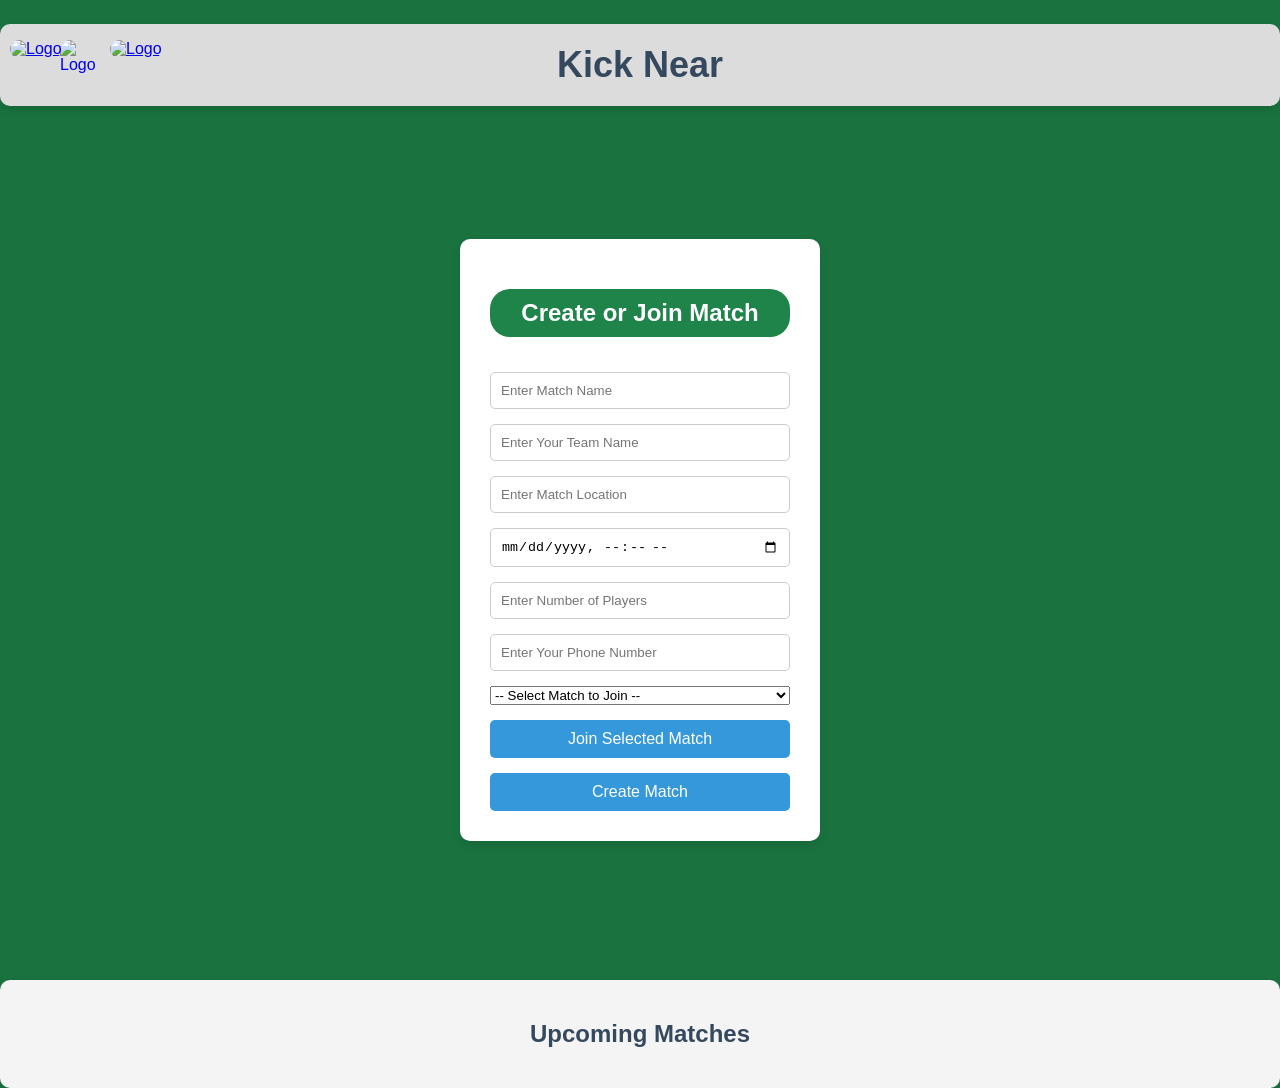
==== web project/project.html @ 5ca7151b "Add files via upload" ====
<!DOCTYPE html>
<html lang="en">
<head>
    <meta charset="UTF-8">
    <meta name="viewport" content="width=device-width, initial-scale=1.0">
    <title>KickNear Site</title> 
    <link rel="stylesheet" href="project.css">
</head>
<body>
    <h1 class="tittle">Kick Near</h1>
    <a class="insta" href="https://www.instagram.com/dvmnbodi/">
        <img class="insta Logo" src="https://img.icons8.com/?size=100&id=RhYNENh5cxlS&format=png&color=000000"  alt="Logo" style="height: 50px; border-radius: 10px;">
    </a>
    <a class="face" href="https://www.facebook.com/abdelrahman.elmahdy.902/">
        <img class="face-logo" src="https://img.icons8.com/?size=100&id=kQzCK4emnaD2&format=png&color=000000"  alt="Logo" style="height: 50px; border-radius: 10px;">
    </a>
    <a class="call" href="tel:+201026411847">
        <img class="call-logo" src="https://img.icons8.com/?size=100&id=AJOqyBhNnjEu&format=png&color=000000"  alt="Logo" style="height: 50px; border-radius: 10px;">
    </a>

    <div class="container">
        <form id="match-form">
            <h2>Create or Join Match</h2>

      
            <input id="match-name" type="text" placeholder="Enter Match Name" required> 
          
            <input id="team-name" type="text" placeholder="Enter Your Team Name" required>
            <input id="location" type="url" placeholder="Enter Match Location" required>
            <input id="match-time" type="datetime-local" required>
            <input id="players" type="number" placeholder="Enter Number of Players" required>
            <input id="phone" type="number" placeholder="Enter Your Phone Number" required>
            <select id="existing-matches">
            <option value="">-- Select Match to Join --</option>
            </select>

            <input type="button" id="join-btn" value="Join Selected Match">
            <input type="button" id="submit-btn" value="Create Match">
        </form>
    </div>

    <div class="matches-section">
        <h2>Upcoming Matches</h2>
        <div id="matches-list"></div>
       
    </div>

    <script src="project.js"></script>
</body>
---- web project/project.css ----
.tittle {
    font-family: Arial, Helvetica, sans-serif;
    font-size: 36px;
    font-weight: bold;
    color: #34495e;  
    background-color: #dcdcdc;  
    padding: 20px;
    text-align: center;
    border-radius: 10px;
    box-shadow: 0 4px 8px rgba(0, 0, 0, 0.1);  
}


form h2{
  font-family: Arial, Helvetica, sans-serif;
  color: #ffffff;                   
  background-color: #1e8449;
  border-radius:20px;
  display: flex;
  align-items: center;
  justify-content: center;
  
  padding: 10px;

}
body{
   
    background-color: #1a723f;
    font-family: Arial, Helvetica, sans-serif;
    margin: 0;
    padding: 0;
}
.container {
    height: 80vh;                 
    display: flex;                 
    justify-content: center;       
    align-items: center;          
    padding: 50px;
  }
  
  form {
    display: flex;
    flex-direction: column;        
    gap: 15px;                    
    background-color:#ffffff;        
    padding: 30px;
    border-radius: 10px;           
    box-shadow: 0 4px 10px rgba(0,0,0,0.1); 
    width: 300px; 
  }
  form input {
    border-radius: 10px;      
    padding: 10px;            
    border: 1px solid #797272 ; 
    border-style: ridge;  
  }
 
  form input[type="button"] {
    background-color: #3498db; 
    color: white;
    padding: 10px 20px;
    border: none;
    border-radius: 5px;
    font-size: 16px;
    cursor: pointer;
}
  
form {
    display: flex;
    flex-direction: column;
    gap: 15px;
    background-color: white;
    padding: 30px;
    border-radius: 10px;
    box-shadow: 0 4px 10px rgba(0, 0, 0, 0.1);
    width: 300px;
}


form input {
    padding: 10px;
    border-radius: 5px;
    border: 1px solid #ccc;
}

.matches-section {
    margin-top: 30px;
    padding: 20px;
    background-color: #f4f4f4;
    border-radius: 10px;
    box-shadow: 0 4px 8px rgba(0, 0, 0, 0.1);
}

.matches-section h2 {
    text-align: center;
    font-size: 24px;
    color: #34495e;
}

#matches-list {
    display: flex;
    flex-direction: column;
    gap: 10px;
    margin-top: 20px;
}

.match-item {
    background-color: #fff;
    padding: 15px;
    border-radius: 8px;
    box-shadow: 0 2px 4px rgba(0, 0, 0, 0.1);
}

.match-item h3 {
    font-size: 20px;
    color: #2c3e50;
}

.match-item p {
    font-size: 16px;
    color: #7f8c8d;
}

.match-item button {
    background-color: #3498db;
    color: white;
    padding: 8px 16px;
    border: none;
    border-radius: 5px;
    cursor: pointer;
}
.insta{
    position: absolute;
    top: 20px;
    left: 30px;
}
 .face{
    position: absolute;
    top: 40px;
    left: 10px;
}
.call{
    position: absolute;
    top: 40px;
    left: 110px;
}
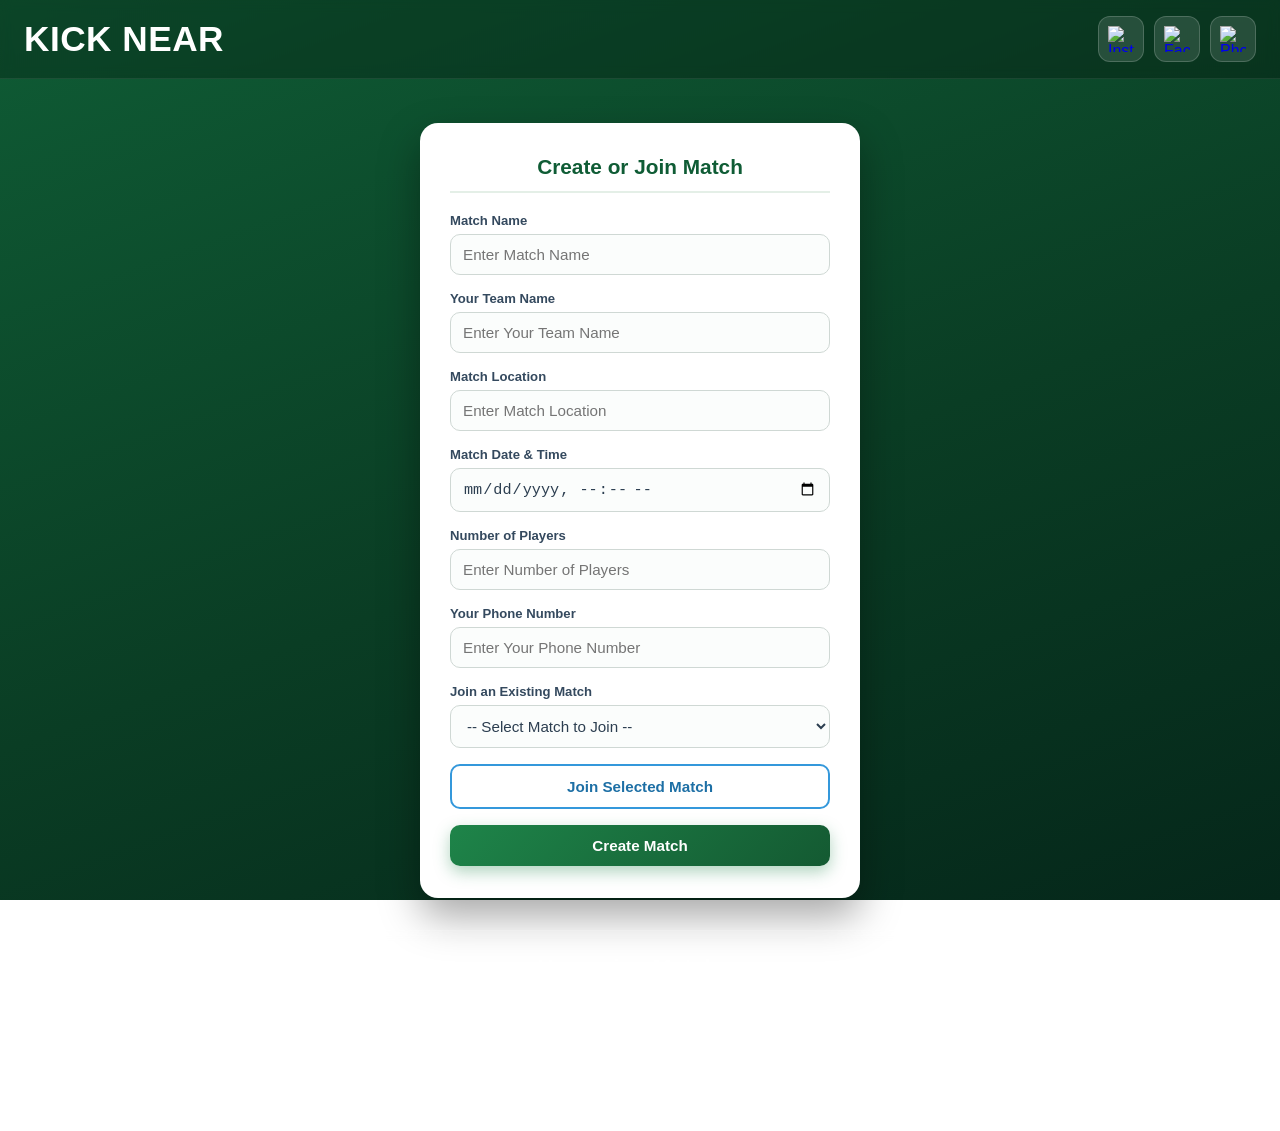
==== commit f0a5a5e8: "Modernize match booking UI and harden match joining" ====
--- a/web project/project.html
+++ b/web project/project.html
@@ -1,49 +1,80 @@
-<!DOCTYPE html>
-<html lang="en">
-<head>
-    <meta charset="UTF-8">
-    <meta name="viewport" content="width=device-width, initial-scale=1.0">
-    <title>KickNear Site</title> 
-    <link rel="stylesheet" href="project.css">
-</head>
-<body>
-    <h1 class="tittle">Kick Near</h1>
-    <a class="insta" href="https://www.instagram.com/dvmnbodi/">
-        <img class="insta Logo" src="https://img.icons8.com/?size=100&id=RhYNENh5cxlS&format=png&color=000000"  alt="Logo" style="height: 50px; border-radius: 10px;">
-    </a>
-    <a class="face" href="https://www.facebook.com/abdelrahman.elmahdy.902/">
-        <img class="face-logo" src="https://img.icons8.com/?size=100&id=kQzCK4emnaD2&format=png&color=000000"  alt="Logo" style="height: 50px; border-radius: 10px;">
-    </a>
-    <a class="call" href="tel:+201026411847">
-        <img class="call-logo" src="https://img.icons8.com/?size=100&id=AJOqyBhNnjEu&format=png&color=000000"  alt="Logo" style="height: 50px; border-radius: 10px;">
-    </a>
-
-    <div class="container">
-        <form id="match-form">
-            <h2>Create or Join Match</h2>
-
-      
-            <input id="match-name" type="text" placeholder="Enter Match Name" required> 
-          
-            <input id="team-name" type="text" placeholder="Enter Your Team Name" required>
-            <input id="location" type="url" placeholder="Enter Match Location" required>
-            <input id="match-time" type="datetime-local" required>
-            <input id="players" type="number" placeholder="Enter Number of Players" required>
-            <input id="phone" type="number" placeholder="Enter Your Phone Number" required>
-            <select id="existing-matches">
-            <option value="">-- Select Match to Join --</option>
-            </select>
-
-            <input type="button" id="join-btn" value="Join Selected Match">
-            <input type="button" id="submit-btn" value="Create Match">
-        </form>
-    </div>
-
-    <div class="matches-section">
-        <h2>Upcoming Matches</h2>
-        <div id="matches-list"></div>
-       
-    </div>
-
-    <script src="project.js"></script>
-</body>
+<!DOCTYPE html>
+<html lang="en">
+<head>
+    <meta charset="UTF-8">
+    <meta name="viewport" content="width=device-width, initial-scale=1.0">
+    <title>KickNear Site</title>
+    <link rel="stylesheet" href="project.css">
+</head>
+<body>
+    <header class="site-header">
+        <h1 class="tittle">Kick Near</h1>
+        <div class="social-links" role="navigation" aria-label="Contact links">
+            <a class="social-link insta" href="https://www.instagram.com/dvmnbodi/" aria-label="Instagram">
+                <img class="social-logo" src="https://img.icons8.com/?size=100&id=RhYNENh5cxlS&format=png&color=000000" alt="Instagram logo">
+            </a>
+            <a class="social-link face" href="https://www.facebook.com/abdelrahman.elmahdy.902/" aria-label="Facebook">
+                <img class="social-logo" src="https://img.icons8.com/?size=100&id=kQzCK4emnaD2&format=png&color=000000" alt="Facebook logo">
+            </a>
+            <a class="social-link call" href="tel:+201026411847" aria-label="Call">
+                <img class="social-logo" src="https://img.icons8.com/?size=100&id=AJOqyBhNnjEu&format=png&color=000000" alt="Phone logo">
+            </a>
+        </div>
+    </header>
+
+    <main class="page">
+        <section class="container" aria-labelledby="match-form-title">
+            <form id="match-form" novalidate>
+                <h2 id="match-form-title">Create or Join Match</h2>
+
+                <div class="field">
+                    <label for="match-name">Match Name</label>
+                    <input id="match-name" type="text" placeholder="Enter Match Name" required>
+                </div>
+
+                <div class="field">
+                    <label for="team-name">Your Team Name</label>
+                    <input id="team-name" type="text" placeholder="Enter Your Team Name" required>
+                </div>
+
+                <div class="field">
+                    <label for="location">Match Location</label>
+                    <input id="location" type="text" placeholder="Enter Match Location" required>
+                </div>
+
+                <div class="field">
+                    <label for="match-time">Match Date &amp; Time</label>
+                    <input id="match-time" type="datetime-local" required>
+                </div>
+
+                <div class="field">
+                    <label for="players">Number of Players</label>
+                    <input id="players" type="number" placeholder="Enter Number of Players" min="1" required>
+                </div>
+
+                <div class="field">
+                    <label for="phone">Your Phone Number</label>
+                    <input id="phone" type="tel" placeholder="Enter Your Phone Number" required>
+                </div>
+
+                <div class="field">
+                    <label for="existing-matches">Join an Existing Match</label>
+                    <select id="existing-matches">
+                        <option value="">-- Select Match to Join --</option>
+                    </select>
+                </div>
+
+                <button type="button" id="join-btn" class="btn btn-secondary">Join Selected Match</button>
+                <button type="button" id="submit-btn" class="btn btn-primary">Create Match</button>
+            </form>
+        </section>
+
+        <section class="matches-section" aria-labelledby="matches-title">
+            <h2 id="matches-title">Upcoming Matches</h2>
+            <div id="matches-list"></div>
+        </section>
+    </main>
+
+    <script src="project.js"></script>
+</body>
+</html>
--- a/web project/project.css
+++ b/web project/project.css
@@ -1,146 +1,267 @@
-.tittle {
-    font-family: Arial, Helvetica, sans-serif;
-    font-size: 36px;
-    font-weight: bold;
-    color: #34495e;  
-    background-color: #dcdcdc;  
-    padding: 20px;
-    text-align: center;
-    border-radius: 10px;
-    box-shadow: 0 4px 8px rgba(0, 0, 0, 0.1);  
-}
-
-
-form h2{
-  font-family: Arial, Helvetica, sans-serif;
-  color: #ffffff;                   
-  background-color: #1e8449;
-  border-radius:20px;
-  display: flex;
-  align-items: center;
-  justify-content: center;
-  
-  padding: 10px;
-
-}
-body{
-   
-    background-color: #1a723f;
-    font-family: Arial, Helvetica, sans-serif;
-    margin: 0;
-    padding: 0;
-}
-.container {
-    height: 80vh;                 
-    display: flex;                 
-    justify-content: center;       
-    align-items: center;          
-    padding: 50px;
-  }
-  
-  form {
-    display: flex;
-    flex-direction: column;        
-    gap: 15px;                    
-    background-color:#ffffff;        
-    padding: 30px;
-    border-radius: 10px;           
-    box-shadow: 0 4px 10px rgba(0,0,0,0.1); 
-    width: 300px; 
-  }
-  form input {
-    border-radius: 10px;      
-    padding: 10px;            
-    border: 1px solid #797272 ; 
-    border-style: ridge;  
-  }
- 
-  form input[type="button"] {
-    background-color: #3498db; 
-    color: white;
-    padding: 10px 20px;
-    border: none;
-    border-radius: 5px;
-    font-size: 16px;
-    cursor: pointer;
-}
-  
-form {
-    display: flex;
-    flex-direction: column;
-    gap: 15px;
-    background-color: white;
-    padding: 30px;
-    border-radius: 10px;
-    box-shadow: 0 4px 10px rgba(0, 0, 0, 0.1);
-    width: 300px;
-}
-
-
-form input {
-    padding: 10px;
-    border-radius: 5px;
-    border: 1px solid #ccc;
-}
-
-.matches-section {
-    margin-top: 30px;
-    padding: 20px;
-    background-color: #f4f4f4;
-    border-radius: 10px;
-    box-shadow: 0 4px 8px rgba(0, 0, 0, 0.1);
-}
-
-.matches-section h2 {
-    text-align: center;
-    font-size: 24px;
-    color: #34495e;
-}
-
-#matches-list {
-    display: flex;
-    flex-direction: column;
-    gap: 10px;
-    margin-top: 20px;
-}
-
-.match-item {
-    background-color: #fff;
-    padding: 15px;
-    border-radius: 8px;
-    box-shadow: 0 2px 4px rgba(0, 0, 0, 0.1);
-}
-
-.match-item h3 {
-    font-size: 20px;
-    color: #2c3e50;
-}
-
-.match-item p {
-    font-size: 16px;
-    color: #7f8c8d;
-}
-
-.match-item button {
-    background-color: #3498db;
-    color: white;
-    padding: 8px 16px;
-    border: none;
-    border-radius: 5px;
-    cursor: pointer;
-}
-.insta{
-    position: absolute;
-    top: 20px;
-    left: 30px;
-}
- .face{
-    position: absolute;
-    top: 40px;
-    left: 10px;
-}
-.call{
-    position: absolute;
-    top: 40px;
-    left: 110px;
-}
+/* KickNear - Football booking website */
+*,
+*::before,
+*::after {
+    box-sizing: border-box;
+}
+
+body {
+    margin: 0;
+    min-height: 100vh;
+    font-family: Arial, Helvetica, sans-serif;
+    color: #f4f7f5;
+    background: linear-gradient(160deg, #0f5c35 0%, #0a3d24 55%, #05271a 100%);
+    background-attachment: fixed;
+    display: flex;
+    flex-direction: column;
+}
+
+/* ---------- Header ---------- */
+.site-header {
+    display: flex;
+    align-items: center;
+    justify-content: space-between;
+    gap: 16px;
+    flex-wrap: wrap;
+    padding: 16px 24px;
+    background: rgba(0, 0, 0, 0.25);
+    backdrop-filter: blur(6px);
+    border-bottom: 1px solid rgba(255, 255, 255, 0.08);
+}
+
+.tittle {
+    margin: 0;
+    font-size: clamp(1.6rem, 4vw, 2.2rem);
+    font-weight: bold;
+    letter-spacing: 0.5px;
+    color: #ffffff;
+    text-transform: uppercase;
+}
+
+.social-links {
+    display: flex;
+    align-items: center;
+    gap: 10px;
+}
+
+.social-link {
+    display: inline-flex;
+    align-items: center;
+    justify-content: center;
+    width: 46px;
+    height: 46px;
+    background: rgba(255, 255, 255, 0.12);
+    border: 1px solid rgba(255, 255, 255, 0.18);
+    border-radius: 12px;
+    transition: background 0.2s ease, transform 0.2s ease;
+}
+
+.social-link:hover,
+.social-link:focus-visible {
+    background: rgba(255, 255, 255, 0.28);
+    transform: translateY(-2px);
+    outline: none;
+}
+
+.social-logo {
+    width: 26px;
+    height: 26px;
+    display: block;
+}
+
+/* ---------- Layout ---------- */
+.page {
+    flex: 1;
+    width: 100%;
+    max-width: 960px;
+    margin: 0 auto;
+    padding: 32px 16px 48px;
+    display: flex;
+    flex-direction: column;
+    gap: 32px;
+}
+
+/* ---------- Form ---------- */
+.container {
+    display: flex;
+    justify-content: center;
+}
+
+form {
+    display: flex;
+    flex-direction: column;
+    gap: 16px;
+    width: 100%;
+    max-width: 440px;
+    background: #ffffff;
+    padding: 28px 26px;
+    border-radius: 18px;
+    box-shadow: 0 18px 40px rgba(0, 0, 0, 0.35);
+}
+
+form h2 {
+    margin: 0 0 4px;
+    text-align: center;
+    font-size: 1.3rem;
+    color: #0f5c35;
+    padding-bottom: 12px;
+    border-bottom: 2px solid #e4efe7;
+}
+
+.field {
+    display: flex;
+    flex-direction: column;
+    gap: 6px;
+}
+
+.field label {
+    font-size: 0.82rem;
+    font-weight: bold;
+    color: #34495e;
+}
+
+form input,
+form select {
+    width: 100%;
+    padding: 11px 12px;
+    font-size: 0.95rem;
+    color: #2c3e50;
+    background: #fbfdfc;
+    border: 1px solid #cfd8d4;
+    border-radius: 10px;
+    transition: border-color 0.2s ease, box-shadow 0.2s ease;
+}
+
+form input:focus,
+form select:focus {
+    outline: none;
+    border-color: #1e8449;
+    box-shadow: 0 0 0 3px rgba(30, 132, 73, 0.2);
+}
+
+form select {
+    cursor: pointer;
+}
+
+/* ---------- Buttons ---------- */
+.btn {
+    width: 100%;
+    padding: 12px 20px;
+    font-size: 0.95rem;
+    font-weight: bold;
+    border: none;
+    border-radius: 10px;
+    cursor: pointer;
+    transition: transform 0.15s ease, filter 0.15s ease, box-shadow 0.2s ease;
+}
+
+.btn:hover {
+    transform: translateY(-1px);
+    filter: brightness(1.06);
+}
+
+.btn:active {
+    transform: translateY(0);
+}
+
+.btn:focus-visible {
+    outline: 3px solid rgba(255, 255, 255, 0.6);
+    outline-offset: 2px;
+}
+
+.btn-primary {
+    background: linear-gradient(135deg, #1e8449, #145a32);
+    color: #ffffff;
+    box-shadow: 0 6px 16px rgba(30, 132, 73, 0.35);
+}
+
+.btn-secondary {
+    background: #ffffff;
+    color: #1d6fa5;
+    border: 2px solid #3498db;
+}
+
+.btn-secondary:hover {
+    background: #3498db;
+    color: #ffffff;
+}
+
+/* ---------- Matches ---------- */
+.matches-section {
+    background: rgba(255, 255, 255, 0.06);
+    border: 1px solid rgba(255, 255, 255, 0.1);
+    border-radius: 18px;
+    padding: 24px;
+    backdrop-filter: blur(4px);
+}
+
+.matches-section h2 {
+    margin: 0 0 18px;
+    text-align: center;
+    font-size: 1.4rem;
+    color: #ffffff;
+}
+
+#matches-list {
+    display: grid;
+    grid-template-columns: 1fr;
+    gap: 14px;
+}
+
+.match-item {
+    background: #ffffff;
+    padding: 16px 18px;
+    border-radius: 14px;
+    border-top: 4px solid #1e8449;
+    box-shadow: 0 6px 18px rgba(0, 0, 0, 0.18);
+}
+
+.match-item h3 {
+    margin: 0 0 8px;
+    font-size: 1.15rem;
+    color: #145a32;
+}
+
+.match-item p {
+    margin: 4px 0;
+    font-size: 0.9rem;
+    color: #5d6d7e;
+    line-height: 1.45;
+}
+
+.match-item p strong {
+    color: #34495e;
+}
+
+.match-item .teams-line {
+    font-weight: bold;
+    color: #2c3e50;
+}
+
+.empty-state {
+    grid-column: 1 / -1;
+    text-align: center;
+    color: rgba(255, 255, 255, 0.85);
+    font-size: 0.95rem;
+    padding: 20px 8px;
+    background: rgba(255, 255, 255, 0.05);
+    border: 1px dashed rgba(255, 255, 255, 0.25);
+    border-radius: 12px;
+}
+
+/* ---------- Responsive ---------- */
+@media (min-width: 640px) {
+    #matches-list {
+        grid-template-columns: repeat(2, 1fr);
+    }
+}
+
+@media (min-width: 900px) {
+    .page {
+        padding-top: 44px;
+    }
+
+    form {
+        padding: 32px 30px;
+    }
+}
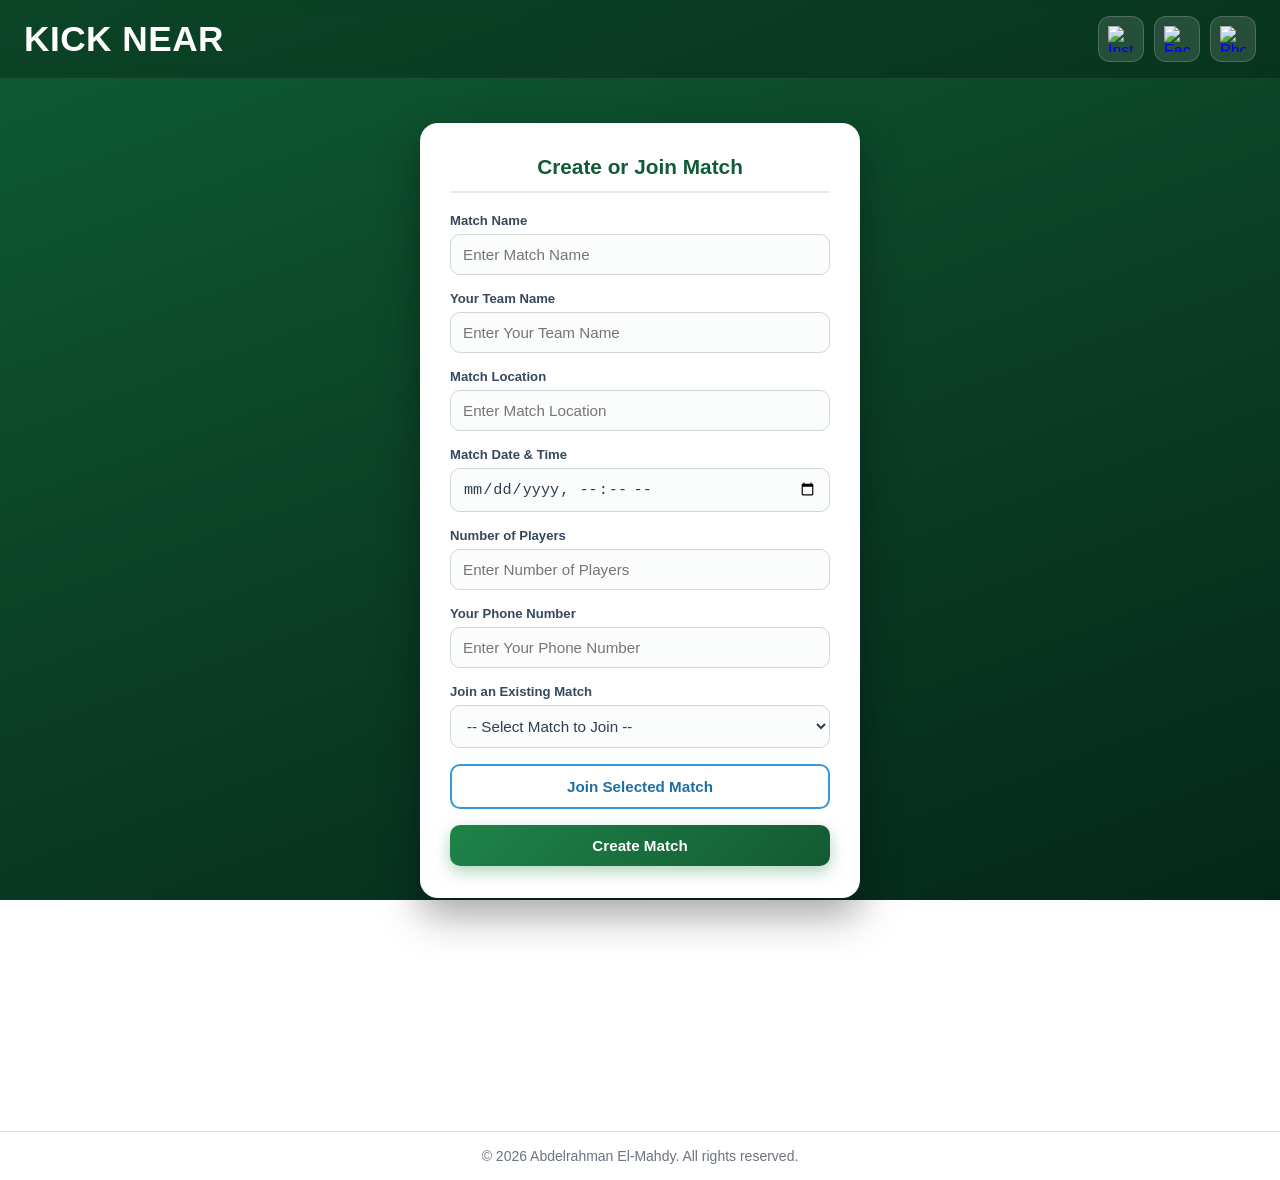
==== commit 0e377d89: "Add all-rights-reserved license and copyright notices" ====
--- a/web project/project.html
+++ b/web project/project.html
@@ -75,6 +75,12 @@
         </section>
     </main>
 
-    <script src="project.js"></script>
+    <footer style="padding:1rem 0;border-top:1px solid #e2e2e2;background:#fff;">
+        <p style="margin:0;text-align:center;color:#6b7280;font-size:0.875rem;">
+            &copy; 2026 Abdelrahman El-Mahdy. All rights reserved.
+        </p>
+    </footer>
+
+    <script src="project.js" defer></script>
 </body>
 </html>
